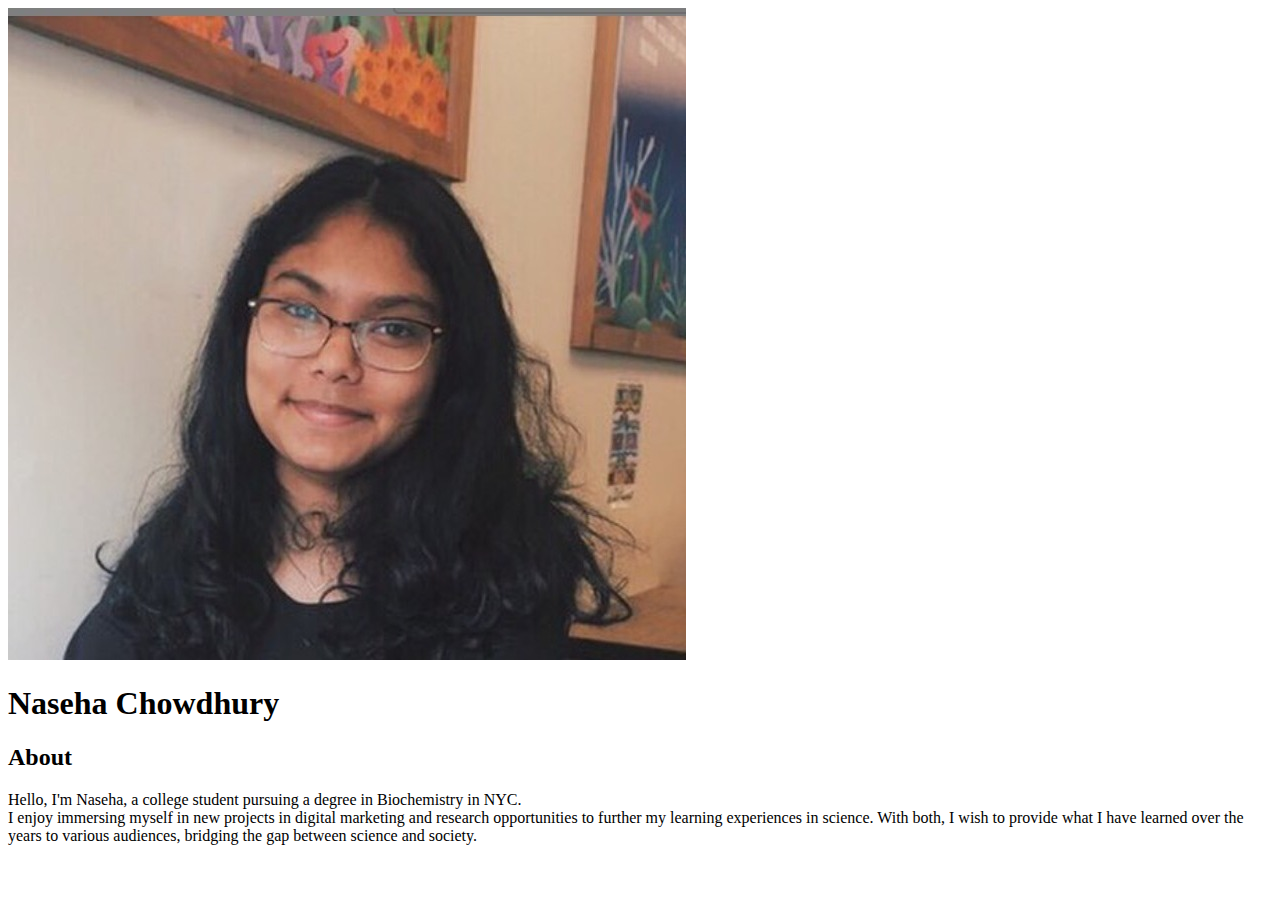
==== index.html @ 1045bbf3 "Added index.html file and added images" ====
<!DOCTYPE html>
<html>
<head>
	<title>Naseha Chowdhury</title>
	<link rel="icon" href="img/pfp.jpg">
</head>
<body>
	<!-- header element -->
	<header>
		<img src="img/pfp.jpg">
		<h1>Naseha Chowdhury</h1>
	</header>

	<!-- main element -->
	<main>
		<h2>About</h2>
		<p>Hello, I'm Naseha, a college student pursuing a degree in Biochemistry in NYC. <br>
		I enjoy immersing myself in new projects in digital marketing and research opportunities to further my learning experiences in science. With both, I wish to provide what I have learned over the years to various audiences, bridging the gap between science and society.</p>
	</main>
</body>
</html>
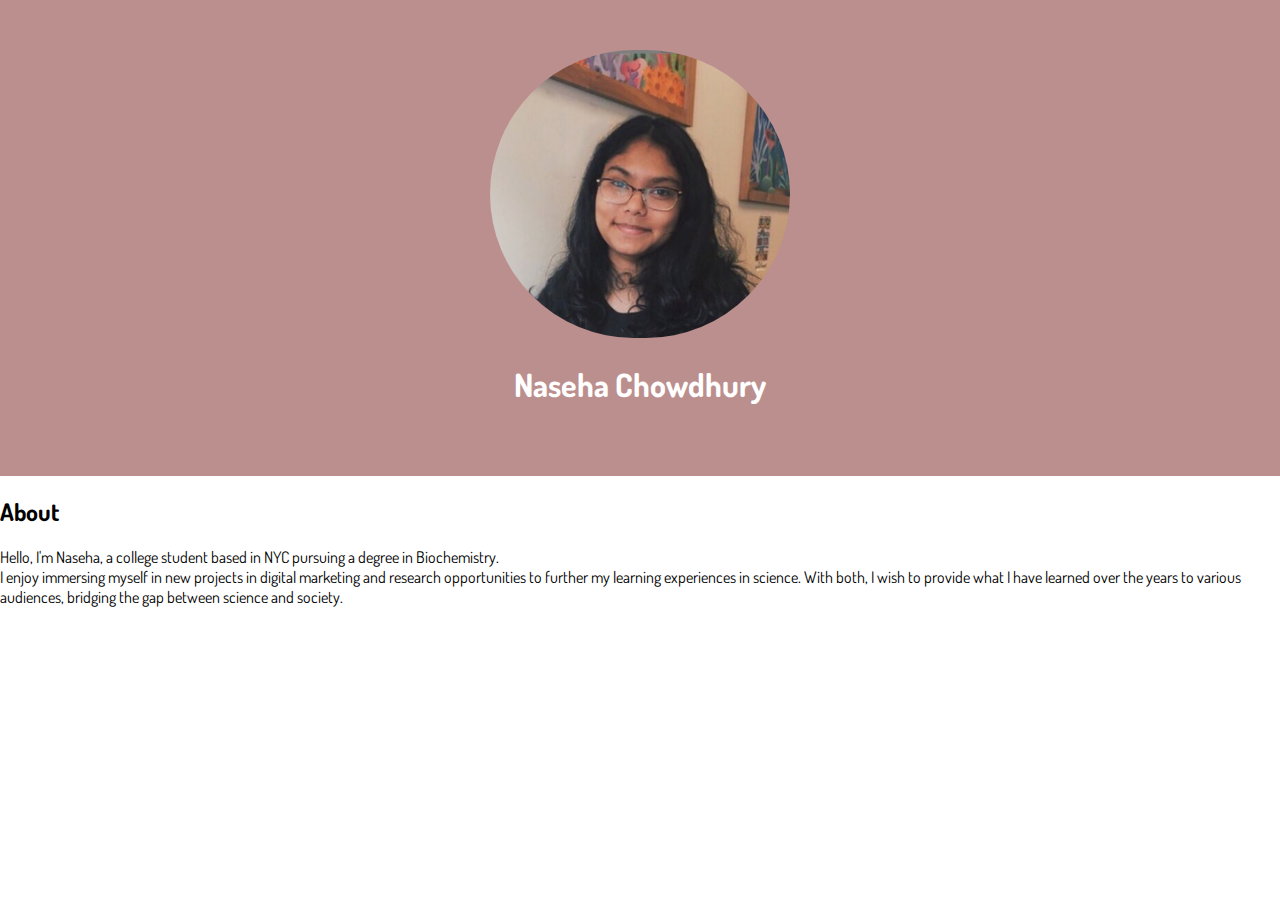
==== commit 0317fbc9: "Added some css elements" ====
--- a/index.html
+++ b/index.html
@@ -3,6 +3,8 @@
 <head>
 	<title>Naseha Chowdhury</title>
 	<link rel="icon" href="img/pfp.jpg">
+	<link href="https://fonts.googleapis.com/css2?family=Dosis:wght@200&display=swap" rel="stylesheet">
+	<link rel="stylesheet" type="text/css" href="css/naseha.css">
 </head>
 <body>
 	<!-- header element -->
@@ -14,7 +16,7 @@
 	<!-- main element -->
 	<main>
 		<h2>About</h2>
-		<p>Hello, I'm Naseha, a college student pursuing a degree in Biochemistry in NYC. <br>
+		<p>Hello, I'm Naseha, a college student based in NYC pursuing a degree in Biochemistry. <br>
 		I enjoy immersing myself in new projects in digital marketing and research opportunities to further my learning experiences in science. With both, I wish to provide what I have learned over the years to various audiences, bridging the gap between science and society.</p>
 	</main>
 </body>
--- a/css/naseha.css
+++ b/css/naseha.css
@@ -0,0 +1,22 @@
+body{
+	margin: 0;
+	font-family: 'Dosis', sans-serif;
+}
+
+header{
+	background-color: #BC8F8F;
+	text-align: center;
+	padding-top: 50px;
+	padding-bottom: 50px;
+}
+
+header h1{
+	color: white;
+	font-family: 'Dosis', sans-serif;
+}
+
+
+header img{
+	border-radius: 150px;
+    width: 300px;
+}